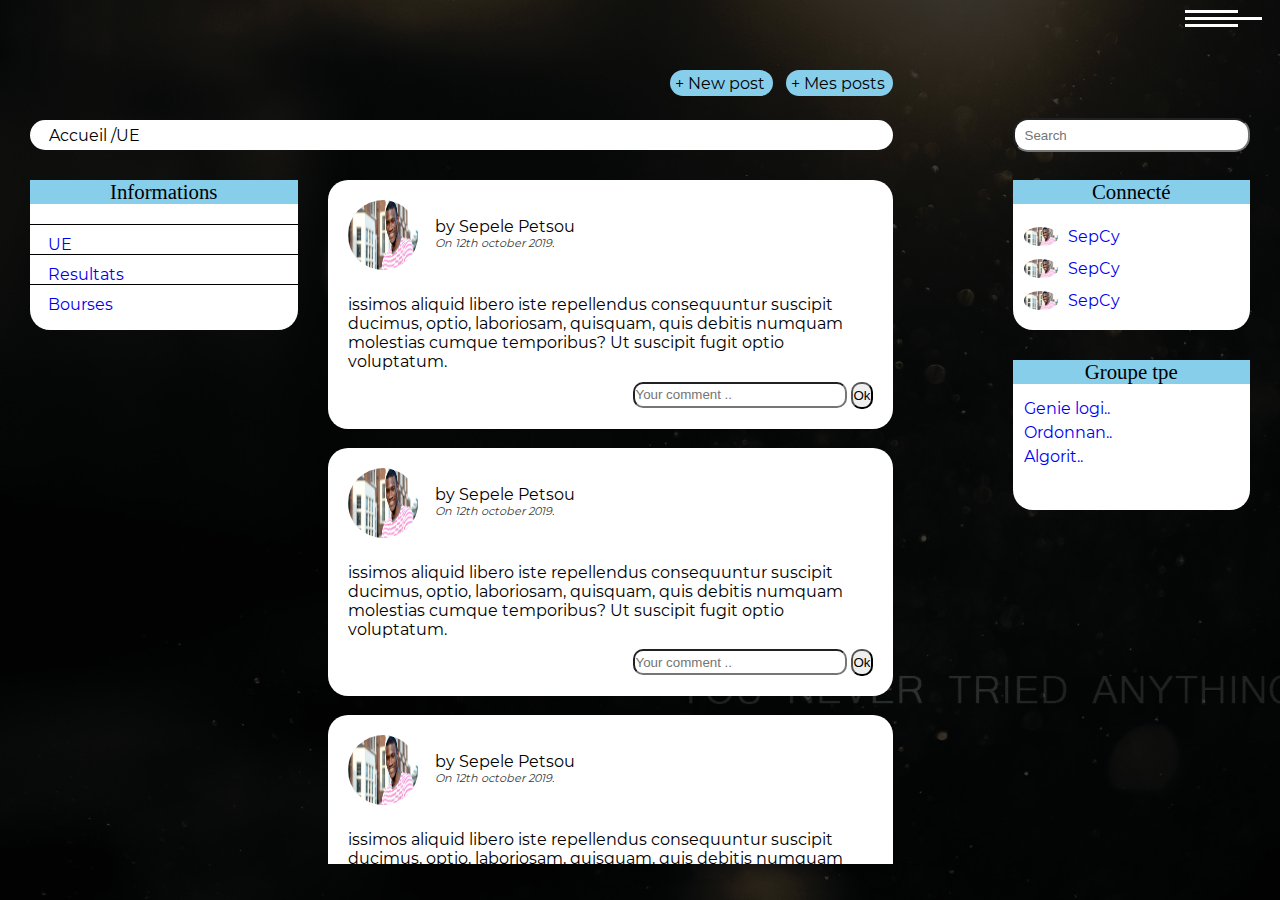
==== index.html @ 23974f5c "Basic layout which needs some styling" ====
<!DOCTYPE html>
<html>
<head>
  <meta charset="utf-8">
  <meta name="viewport" content="width=device-width, initial-scale=1.0">
  <meta http-equiv="X-UA-Compatible" content="IE=edge">
  <title>LAB_PROGRESS</title>

<!--Link for custom styles -->
  <link rel="stylesheet" href="css/main.css">

</head>
<body>


<div class="chat">
  <div class="chat-info">
    <span class="chat-receiver--pseudo">Sepcy</span>
  </div><br>
  <div class="chat-body">
    <div class="chat-receiver--message">Bjr</div>
    <div class="chat-sender--message">Bjr comment tu vas?</div>
    <div class="chat-receiver--message">cva et toi ?</div>
    <div class="chat-sender--message">c tranquilles</div>
    <div class="chat-receiver--message">cva et toi ?</div>
    <div class="chat-sender--message">c tranquilles</div>
  </div>
  <div class="chat-submit">
      <input type="text" class="chat-message">
      <i>Ok</i>
    </div>
</div>

<div class="info-groupe">
  <span class="close-icon">x</span>
  <div class="ue-groupe">
    Genie logiciel
  </div>
  <div class="name-group">
    <table>
      <tr>
          <td>Nom</td>
          <td>Nom</td>
          <td>Nom</td>
      </tr>
    </table>
  </div>
</div>
<div class="container">
  <div class="post-wrapper">
    <div class="add-post">
      <p><span>+</span> New post</p>
    </div>
    <div class="myPost">
      <p><span>+</span> Mes posts</p>
    </div>
  </div>

<!-- Header area -->

  <header class="header">
    <div class="MenuIcon">
      <div id="MenuLine"></div>
    </div>
  </header>
  <div class="MainMenu">
    <figure class="image-profile">
        <img src="images/profile.jpg" alt="Profile" width="80px" height="80" id="image-profile">
    </figure>
    <figcaption>
      Sepele petsou
    </figcaption>
    <ul>
      <li class="item personal"><a href="profile.html">Personal</a> <div class="line"></div></li>
      <li class="item account"><a href="account.html">Account</a><div class="line"></div></li>
      <li class="item logout"><a href="#">Logout</a> <div class="line"></div></li>
    </ul>
    <div id="close-icon">
      croix
    </div>
  </div>

<!-- Breadcrumb And search bar -->
  <div class="breadcrumb">
        <a href="index.html">Accueil /</a>
        <a href="#">UE</a>
  </div>
  <input type="text" placeholder="Search" name="search" id="search">


  <!-- Left block -->
  <div class="block general-information">
    <div class="information-title">
    Informations
    </div>

    <div class="informationMenu">
    <ul>
      <li><a href="#" class="course">UE</a>
        <ul class="courses-list">
            <li><a href="#">Genie logiciel</a></li>
            <li><a href="#">Ordonnacement</a>
              <ul>
                <li><a href="#">Programmes</a></li>
                <li><a href="#">Notes</a></li>
              </ul>
            </li>
            <li><a href="#">Algorithmique</a></li>
        </ul>

      </li>
      <li><a href="#">Resultats</a></li>
      <li><a href="#">Bourses</a></li>
    </ul>
    </div>
  </div>


  <!--Main content -->
  <div class="main-content">
    <div class="content-1">
      <div class="post-title">
        <img src="images/profile.jpg" alt="Image de profile" class="post-image" width="70px" height="70px">
        <div class="info-post"><span class="post-name">by Sepele Petsou</span>
          <span class="post-date"><em>On 12th october 2019.</em></span></div>

      </div>
      <div class="post">
        <p>
          issimos aliquid libero iste repellendus consequuntur suscipit ducimus, optio, laboriosam, quisquam, quis debitis numquam molestias cumque temporibus? Ut suscipit fugit optio voluptatum.
        </p>
      </div>

      <div class="comment-section">
        <input type="text" placeholder="Your comment .." id="comment">
        <input type="submit" id="submitButton" value="Ok">
      </div>

    </div><br>
    <div class="content-1">
      <div class="post-title">
        <img src="images/profile.jpg" alt="Image de profile" class="post-image" width="70px" height="70px">
        <div class="info-post"><span class="post-name">by Sepele Petsou</span>
          <span class="post-date"><em>On 12th october 2019.</em></span></div>

      </div>
      <div class="post">
        <p>
          issimos aliquid libero iste repellendus consequuntur suscipit ducimus, optio, laboriosam, quisquam, quis debitis numquam molestias cumque temporibus? Ut suscipit fugit optio voluptatum.
        </p>
      </div>

      <div class="comment-section">
        <input type="text" placeholder="Your comment .." id="comment">
        <input type="submit" id="submitButton" value="Ok">
      </div>

    </div><br> <div class="content-1">
      <div class="post-title">
        <img src="images/profile.jpg" alt="Image de profile" class="post-image" width="70px" height="70px">
        <div class="info-post"><span class="post-name">by Sepele Petsou</span>
          <span class="post-date"><em>On 12th october 2019.</em></span></div>

      </div>
      <div class="post">
        <p>
          issimos aliquid libero iste repellendus consequuntur suscipit ducimus, optio, laboriosam, quisquam, quis debitis numquam molestias cumque temporibus? Ut suscipit fugit optio voluptatum.
        </p>
      </div>

      <div class="comment-section">
        <input type="text" placeholder="Your comment .." id="comment">
        <input type="submit" id="submitButton" value="Ok">
      </div>

    </div><br> <div class="content-1">
      <div class="post-title">
        <img src="images/profile.jpg" alt="Image de profile" class="post-image" width="70px" height="70px">
        <div class="info-post"><span class="post-name">by Sepele Petsou</span>
          <span class="post-date"><em>On 12th october 2019.</em></span></div>

      </div>
      <div class="post">
        <p>
          issimos aliquid libero iste repellendus consequuntur suscipit ducimus, optio, laboriosam, quisquam, quis debitis numquam molestias cumque temporibus? Ut suscipit fugit optio voluptatum.
        </p>
      </div>

      <div class="comment-section">
        <input type="text" placeholder="Your comment .." id="comment">
        <input type="submit" id="submitButton" value="Ok">
      </div>

    </div><br> <div class="content-1">
      <div class="post-title">
        <img src="images/profile.jpg" alt="Image de profile" class="post-image" width="70px" height="70px">
        <div class="info-post"><span class="post-name">by Sepele Petsou</span>
          <span class="post-date"><em>On 12th october 2019.</em></span></div>

      </div>
      <div class="post">
        <p>
          issimos aliquid libero iste repellendus consequuntur suscipit ducimus, optio, laboriosam, quisquam, quis debitis numquam molestias cumque temporibus? Ut suscipit fugit optio voluptatum.
        </p>
      </div>

      <div class="comment-section">
        <input type="text" placeholder="Your comment .." id="comment">
        <input type="submit" id="submitButton" value="Ok">
      </div>

    </div><br> <div class="content-1">
      <div class="post-title">
        <img src="images/profile.jpg" alt="Image de profile" class="post-image" width="70px" height="70px">
        <div class="info-post"><span class="post-name">by Sepele Petsou</span>
          <span class="post-date"><em>On 12th october 2019.</em></span></div>

      </div>
      <div class="post">
        <p>
          issimos aliquid libero iste repellendus consequuntur suscipit ducimus, optio, laboriosam, quisquam, quis debitis numquam molestias cumque temporibus? Ut suscipit fugit optio voluptatum.
        </p>
      </div>

      <div class="comment-section">
        <input type="text" placeholder="Your comment .." id="comment">
        <input type="submit" id="submitButton" value="Ok">
      </div>

    </div><br> <div class="content-1">
      <div class="post-title">
        <img src="images/profile.jpg" alt="Image de profile" class="post-image" width="70px" height="70px">
        <div class="info-post"><span class="post-name">by Sepele Petsou</span>
          <span class="post-date"><em>On 12th october 2019.</em></span></div>

      </div>
      <div class="post">
        <p>
          issimos aliquid libero iste repellendus consequuntur suscipit ducimus, optio, laboriosam, quisquam, quis debitis numquam molestias cumque temporibus? Ut suscipit fugit optio voluptatum.
        </p>
      </div>

      <div class="comment-section">
        <input type="text" placeholder="Your comment .." id="comment">
        <input type="submit" id="submitButton" value="Ok">
      </div>

    </div><br>
  </div><br>




    <!-- Right content -->
    <div class="connected-users">
      <div class="users-content-title">
        Connecté
      </div>

      <div class="users-content">
        <div class="item">
          <a href="#" class="users"><img src="images/profile.jpg" alt="" class="img-profile"><span class="profile-name">SepCy</span></a>
        </div>
        <div class="item"><a href="#" class="users"><img src="images/profile.jpg" alt="" class="img-profile"><span class="profile-name">SepCy</span></a></div>
        <div class="item"><a href="#" class="users"><img src="images/profile.jpg" alt="" class="img-profile"><span class="profile-name">SepCy</span></a></div>

      </div>

    </div>

    <div class="group-tpe">
      <div class="groupe-tpe-title">
        Groupe tpe
      </div>

      <div class="groupe-tpe-content">
          <div class="tpe-item"><a href="#" class="tpe-link">Genie logi..</a></div>
          <div class="tpe-item"><a href="#" class="tpe-link">Ordonnan..</a></div>
          <div class="tpe-item"><a href="#" class="tpe-link">Algorit..</a></div>
      </div>

    </div>
     <!--  <div class="footer">
         <p class="item-1">About us</p>
         <p class="item-2">Contact us</p>
     </div> -->

<!-- Footer Area -->
</div>
  <br>

<!-- Scripts links -->
<script src="vendor/jquery/jquery.js"></script>
<script src="js/main.js"></script>

</body>
</html>
---- css/main.css ----
@font-face {
  font-family: Montserrat-Regular;
  src: url("../fonts/montserrat/Montserrat-Regular.ttf"); }
@font-face {
  font-family: Montserrat-Bold;
  src: url("../fonts/montserrat/Montserrat-Bold.ttf"); }
html, body {
  position: fixed;
  width: 100vw;
  height: 100vh;
  font-size: 1em;
  font-family: Montserrat-Regular;
  margin: 0;
  padding: 0;
  background-size: cover; }
  @media (max-width: 805px) {
    html, body {
      position: relative; } }
  @media (max-width: 420px) {
    html, body {
      position: fixed; } }

* {
  margin: 0;
  padding: 0; }

.container {
  height: 100vh;
  background-color: #141414;
  background-image: url("../images/never.jpg");
  background-size: cover;
  background-blend-mode: soft-light; }

::-webkit-scrollbar {
  display: none;
  width: 10px; }

/* Track */
::-webkit-scrollbar-track {
  box-shadow: inset 0 0 5px grey;
  border-radius: 10px; }

/* Handle */
::-webkit-scrollbar-thumb {
  background: blue;
  border-radius: 44px; }

/* Handle on hover */
::-webkit-scrollbar-thumb:hover {
  background: #b30000; }

header {
  /* background-color: skyblue; */ }

footer, .breadcrumb,
.content-1, .content-2,
.connected-users, .group-tpe {
  background-color: white; }

.MenuIcon {
  position: absolute;
  width: 6%;
  height: 6%;
  top: 7px;
  right: 0;
  margin-right: 30px;
  display: block; }
  @media (max-width: 420px) {
    .MenuIcon {
      width: 10%;
      top: 3.5px;
      margin-right: 10px; } }

#MenuLine {
  position: absolute;
  left: 15%;
  top: 10px;
  width: 100%;
  height: 3px;
  background-color: white;
  transition: all 0.3s; }
  @media (max-width: 420px) {
    #MenuLine {
      height: 4px;
      width: 95%; } }

.MenuIcon:hover {
  cursor: pointer;
  transition: all 0.3s; }

#MenuLine::before {
  position: absolute;
  content: '';
  bottom: 7px;
  width: 70%;
  height: 3px;
  background-color: white;
  transition: all 0.3s; }

#MenuLine::after {
  position: absolute;
  content: '';
  top: 7px;
  width: 70%;
  height: 3px;
  background-color: white;
  transition: all 0.3s; }

.MenuIcon:hover #MenuLine {
  width: 70%;
  transition: all 0.3s; }

.MenuIcon:hover #MenuLine::before {
  width: 140%;
  transition: all 0.3s; }

.MenuIcon:hover #MenuLine::after {
  width: 140%;
  transition: all 0.3s; }

.info-groupe {
  visibility: hidden;
  top: 20%;
  width: 50%;
  height: 60%;
  position: fixed;
  left: 50%;
  transform: translate(-50%);
  background: black;
  background-color: red;
  z-index: 300;
  box-shadow: 1px 4px 15px gray; }
  .info-groupe .close-icon {
    position: absolute;
    top: 2%;
    left: 93%;
    transform: scale(2); }
  .info-groupe .close-icon:hover {
    cursor: pointer; }
  @media (max-width: 420px) {
    .info-groupe {
      position: fixed;
      top: 15%;
      width: 83vw;
      height: 70vh;
      left: 30%;
      transform: translate(-25%); } }

.MainMenu {
  opacity: 1;
  position: fixed;
  top: 0;
  right: -300%;
  width: 30vw;
  height: 100vh;
  z-index: 100000;
  background-color: skyblue;
  display: flex;
  flex-direction: column;
  align-items: center;
  transition: all 0.3s ease-out; }
  @media (max-width: 420px) {
    .MainMenu {
      width: 40%;
      grid-column: 3/ span 3; } }
  .MainMenu #image-profile {
    margin-top: 80%;
    border-radius: 50%; }
  .MainMenu ul {
    margin-top: 20%; }
    .MainMenu ul .item {
      list-style: none;
      margin-top: 45%; }
      .MainMenu ul .item a {
        text-decoration: none;
        color: black; }
    .MainMenu ul .item:hover {
      cursor: pointer;
      color: white; }
    .MainMenu ul .line {
      margin-top: 5px;
      position: absolute;
      left: 49%;
      width: 18vw;
      height: 2px;
      background-color: white;
      transform: translate(-50%);
      transition: all .3s; }
    .MainMenu ul li:hover .line {
      width: 5vw;
      transition: all .3s; }
  .MainMenu #close-icon {
    margin-top: 40px;
    color: black;
    width: 40px;
    height: 40px; }
  .MainMenu #close-icon:hover {
    cursor: pointer; }

/* Breadcrumb */
.breadcrumb {
  display: flex;
  grid-column: 1 / 10;
  grid-row: 3 / 3;
  height: 30px;
  margin-right: 60px;
  margin-left: 30px;
  padding-left: 2%;
  border-radius: 20px; }
  .breadcrumb a {
    color: black;
    text-decoration: none;
    align-self: center; }
  @media (max-width: 805px) {
    .breadcrumb {
      grid-column: 1 / 13;
      margin-right: 30px;
      margin-left: 30px; } }
  @media (max-width: 420px) {
    .breadcrumb {
      grid-row: 2 / 2;
      grid-column: 1 / 13;
      margin-right: 10px;
      margin-left: 10px;
      height: 20px; } }

.container {
  grid-gap: 30px;
  position: absolute;
  display: grid;
  grid-template-columns: repeat(12, 1fr);
  grid-template-rows: repeat(12, 30px); }
  @media (max-width: 805px) {
    .container {
      grid-column-gap: 10px; } }
  @media (max-width: 420px) {
    .container {
      width: 100vw;
      height: 100vh;
      position: absolute;
      grid-column-gap: 10px;
      grid-row-gap: 15px; } }

#search {
  margin: 0 20px 0px 20px; }

/* ********************* *\
       HEADER AREA
\* ********************* */
header {
  grid-column: 1 / span 12;
  display: flex;
  height: 40px;
  z-index: 100;
  transition: all 0.3s ease-in-out;
  justify-content: flex-end; }
  header .notification-icon {
    margin-left: 86%;
    z-index: 101;
    color: white;
    align-self: center; }
  @media (max-width: 420px) {
    header {
      grid-column: 1 / 13;
      grid-row: 1 / 1;
      height: 30px; } }

.post-wrapper {
  grid-column: 1 / 10;
  grid-row: 2/2;
  display: flex;
  flex-direction: row;
  justify-content: flex-end;
  margin-right: 60px; }
  @media (max-width: 805px) {
    .post-wrapper {
      grid-column: 1 / 13;
      margin-right: 30px; } }
  @media (max-width: 420px) {
    .post-wrapper {
      display: none; } }

.add-post {
  margin-top: 10px;
  padding: 4px 8px 5px 5px;
  border-radius: 14px;
  background-color: skyblue;
  height: 17px; }

.myPost {
  margin-top: 10px;
  margin-left: 13px;
  padding: 4px 8px 5px 5px;
  border-radius: 14px;
  background-color: skyblue;
  height: 17px; }

.add-post:hover, .myPost:hover {
  cursor: pointer;
  background-color: white; }

#search {
  grid-column: 10 / 13;
  grid-row: 3 / 3;
  margin: 0 30px 0 30px;
  border-radius: 15px 15px 15px 15px;
  padding-left: 10px;
  align-self: center;
  height: 30px;
  /* height: 30%; */ }
  @media (max-width: 805px) {
    #search {
      grid-column: 1 / 8;
      grid-row: 1 / 1;
      margin-left: 30px;
      height: 60%;
      top: 30%;
      position: absolute;
      z-index: 398398393; } }
  @media (max-width: 420px) {
    #search {
      grid-column: 1 / 2;
      grid-row: 1 / 1;
      z-index: 398398393;
      margin: -5px 0 0 10px; } }

/* Left block */
.general-information {
  grid-row: 4 / span 3;
  grid-column: 1 / 4;
  margin-left: 30px;
  background-color: white;
  z-index: 10;
  display: flex;
  flex-direction: column;
  border-radius: 20px; }
  .general-information .information-title {
    background-color: skyblue;
    text-align: center;
    font-family: Monserrat-Bold;
    font-size: 1.3em; }
  .general-information .informationMenu {
    margin-top: 20px; }
    @media (max-width: 420px) {
      .general-information .informationMenu {
        margin-top: 0; } }
    .general-information .informationMenu ul li {
      position: relative;
      right: 0;
      list-style: none;
      width: 100%;
      padding-top: 10px;
      border-top: 1px solid black; }
      .general-information .informationMenu ul li a {
        text-decoration: none;
        margin-left: 18px; }
      .general-information .informationMenu ul li ul {
        position: absolute;
        visibility: hidden;
        left: 100%;
        opacity: 0;
        background-color: gray; }
    .general-information .informationMenu ul li:hover > ul {
      position: absolute;
      transition: all 0.3s;
      top: 0;
      margin-top: -1px;
      left: 100%;
      visibility: visible;
      opacity: 1;
      z-index: 100000; }
  @media (max-width: 805px) {
    .general-information {
      grid-column: 1 / 5;
      margin-right: 0px; } }
  @media (max-width: 420px) {
    .general-information {
      grid-column: 1 / 7;
      grid-row: 3 / span 3;
      margin-left: 10px; } }

.connected-users {
  grid-row: 4 / span 3;
  grid-column: 10/13;
  background-color: white;
  display: flex;
  flex-direction: column;
  margin: 0 30px 0 30px;
  border-radius: 20px; }
  .connected-users .users-content-title {
    background-color: skyblue;
    text-align: center;
    font-family: Monserrat-Bold;
    font-size: 1.3em; }
  .connected-users .users-content {
    margin-top: 10px; }
    .connected-users .users-content .item {
      display: flex;
      flex-direction: row;
      margin-left: 5%;
      margin-top: 13px; }
    .connected-users .users-content a {
      text-decoration: none; }
  .connected-users .img-profile {
    width: 15%;
    height: 100%;
    border-radius: 50%; }
  .connected-users .profile-name {
    position: absolute;
    margin-left: 10px; }
  @media (max-width: 420px) {
    .connected-users {
      display: none; } }
  @media (max-width: 805px) {
    .connected-users {
      grid-column: 1 / 5;
      grid-row: 7 / span 3;
      margin-left: 30px;
      margin-right: 0px; } }

/* Groupe tpe Area */
.group-tpe {
  grid-row: 7 / span 3;
  grid-column: 10/13;
  display: flex;
  flex-direction: column;
  margin: 0 30px 0 30px;
  border-radius: 20px; }
  .group-tpe .groupe-tpe-title {
    background-color: skyblue;
    text-align: center;
    font-family: Monserrat-Bold;
    font-size: 1.3em; }
  .group-tpe .groupe-tpe-content {
    display: flex;
    flex-direction: column;
    margin-top: 10px; }
    .group-tpe .groupe-tpe-content .tpe-item {
      margin-top: 5px;
      margin-left: 5%; }
      .group-tpe .groupe-tpe-content .tpe-item a {
        text-decoration: none; }
  @media (max-width: 805px) {
    .group-tpe {
      grid-column: 1 / 5;
      grid-row: 10 / span 3;
      margin-left: 30px;
      margin-right: 0px;
      margin-top: 0px; } }
  @media (max-width: 420px) {
    .group-tpe {
      grid-column: 6 / 13;
      grid-row: 3 / span 3;
      margin-right: 10px; } }

/* Main content */
.main-content {
  margin-right: 60px;
  grid-row: 4 / span 8;
  grid-column: 4 / 10;
  flex-direction: column;
  height: 76vh;
  overflow-y: scroll; }
  .main-content .content-1 {
    border-radius: 20px;
    position: relative;
    height: auto;
    padding: 20px;
    display: flex;
    flex-direction: column; }
    .main-content .content-1 .post-title {
      display: flex;
      flex-direction: row; }
      .main-content .content-1 .post-title img {
        border-radius: 50%; }
      .main-content .content-1 .post-title .info-post {
        margin-top: 17px;
        margin-left: 17px;
        display: flex;
        flex-direction: column; }
        .main-content .content-1 .post-title .info-post .post-date {
          font-size: 0.7em;
          opacity: 0.8; }
      @media (max-width: 420px) {
        .main-content .content-1 .post-title {
          padding: 5px; } }
    .main-content .content-1 .post {
      margin-top: 25px; }
      @media (max-width: 420px) {
        .main-content .content-1 .post {
          margin-top: 10px; } }
    .main-content .content-1 .comment-section {
      display: flex;
      flex-direction: row;
      margin-top: 2%;
      justify-content: flex-end; }
      .main-content .content-1 .comment-section #comment {
        border-radius: 10px;
        width: 40%;
        height: 22px; }
      .main-content .content-1 .comment-section #submitButton {
        border-radius: 10px;
        margin-left: 4px;
        height: 27px; }
  @media (max-width: 805px) {
    .main-content {
      grid-column: 5 / 13;
      margin-right: 30px; } }
  @media (max-width: 420px) {
    .main-content {
      grid-row: 6 / 12;
      grid-column: 1 / 13;
      margin: 0 10px 0 10px;
      height: 69vh; } }

/* Profile */
.profile-information {
  display: flex;
  flex-direction: column;
  margin-bottom: 10px; }
  .profile-information .item-1, .profile-information .item-2, .profile-information .item-3,
  .profile-information .item-4 {
    padding: 10px;
    display: flex;
    flex-direction: row; }

#personnal-form {
  padding: 15px;
  width: 100%;
  display: grid;
  grid-row-gap: 8px;
  grid-column-gap: 10px;
  grid-template-columns: repeat(2, 1fr);
  grid-template-rows: repeat(5, 1fr);
  align-self: center; }
  #personnal-form #label-nom {
    grid-column: 1 / 1;
    grid-row: 1 / 1; }
  #personnal-form #nom, #personnal-form #label-nom, #personnal-form #label-date, #personnal-form #date {
    margin-left: 30px; }
  #personnal-form #left, #personnal-form #label-prenom, #personnal-form #prenom, #personnal-form #label-place, #personnal-form #placeOfBirth, #personnal-form #submitPersonnal {
    margin-right: 30px; }
  #personnal-form #nom {
    grid-column: 1 / 1;
    grid-row: 2 / 2; }
  #personnal-form #label-prenom {
    grid-column: 2 / 2;
    grid-row: 1 / 1; }
  #personnal-form #prenom {
    grid-column: 2 / 2;
    grid-row: 2 / 2; }
  #personnal-form #label-date {
    grid-column: 1 / 1;
    grid-row: 3 / 3; }
  #personnal-form #date {
    grid-column: 1 / 1;
    grid-row: 4 / 4; }
  #personnal-form #label-place {
    grid-column: 2/ 2;
    grid-row: 3 / 3; }
  #personnal-form #placeOfBirth {
    grid-column: 2 / 2;
    grid-row: 4 / 4; }
  #personnal-form #submitPersonnal {
    grid-column: 2 / 2;
    grid-row: 5 / 5; }

.account-information {
  margin-top: 30px;
  padding: 10px;
  display: flex;
  flex-direction: column; }
  .account-information .item-1, .account-information .item-2, .account-information .item-3,
  .account-information .item-4 {
    padding: 10px;
    display: flex;
    flex-direction: row; }

#account-form {
  padding: 15px;
  width: 100%;
  display: grid;
  grid-row-gap: 8px;
  grid-column-gap: 10px;
  grid-template-columns: repeat(2, 1fr);
  grid-template-rows: repeat(3, 1fr);
  align-self: center; }
  #account-form #newPassword, #account-form #label-newPassword {
    margin-left: 30px; }
  #account-form #label-confirmPassword, #account-form #confirmPassword, #account-form #submitNewPassword {
    margin-right: 30px; }
  #account-form #label-newPassword {
    grid-column: 1 / 1;
    grid-row: 1 / 1; }
  #account-form #newPassword {
    grid-column: 1 / 1;
    grid-row: 2 / 2; }
  #account-form #label-confirmPassword {
    grid-column: 2 / 2;
    grid-row: 1 / 1; }
  #account-form #confirmPassword {
    grid-column: 2 / 2;
    grid-row: 2 / 2; }
  #account-form #submitNewPassword {
    grid-column: 2 / 2;
    grid-row: 3 / 3; }

.chat::before {
  content: 'x';
  position: absolute;
  background-color: black;
  border-radius: 50%;
  color: white;
  width: 20px;
  text-align: center;
  padding: 2px;
  cursor: pointer;
  right: -6%;
  top: -7.5%;
  opacity: 0.9; }

.chat {
  visibility: hidden;
  z-index: 10000000000;
  position: fixed;
  background-color: blue;
  bottom: 2%;
  left: 30px;
  width: 280px;
  height: 300px;
  display: flex;
  flex-direction: column;
  border-radius: 10px; }
  .chat .chat-info {
    display: flex;
    flex-direction: row;
    justify-content: flex-start;
    padding: 10px 0 10px 10px;
    background-color: skyblue; }
  .chat .chat-body {
    position: relative;
    padding: 10px;
    display: flex;
    flex-direction: column;
    background-color: white;
    overflow-y: scroll; }
    .chat .chat-body .chat-receiver--message, .chat .chat-body .chat-sender--message {
      border-radius: 14px;
      padding: 5px; }
    .chat .chat-body .chat-receiver--message {
      margin-top: 10px;
      background-color: gray;
      align-self: flex-start; }
    .chat .chat-body .chat-sender--message {
      margin-top: 5px;
      background-color: skyblue;
      align-self: flex-end; }
  .chat .chat-submit {
    margin-top: 5px;
    margin-bottom: 5px;
    margin-left: 2%; }
    .chat .chat-submit .chat-message {
      padding: 4px 2px 4px 7px;
      border-radius: 10px; }

/*# sourceMappingURL=main.css.map */
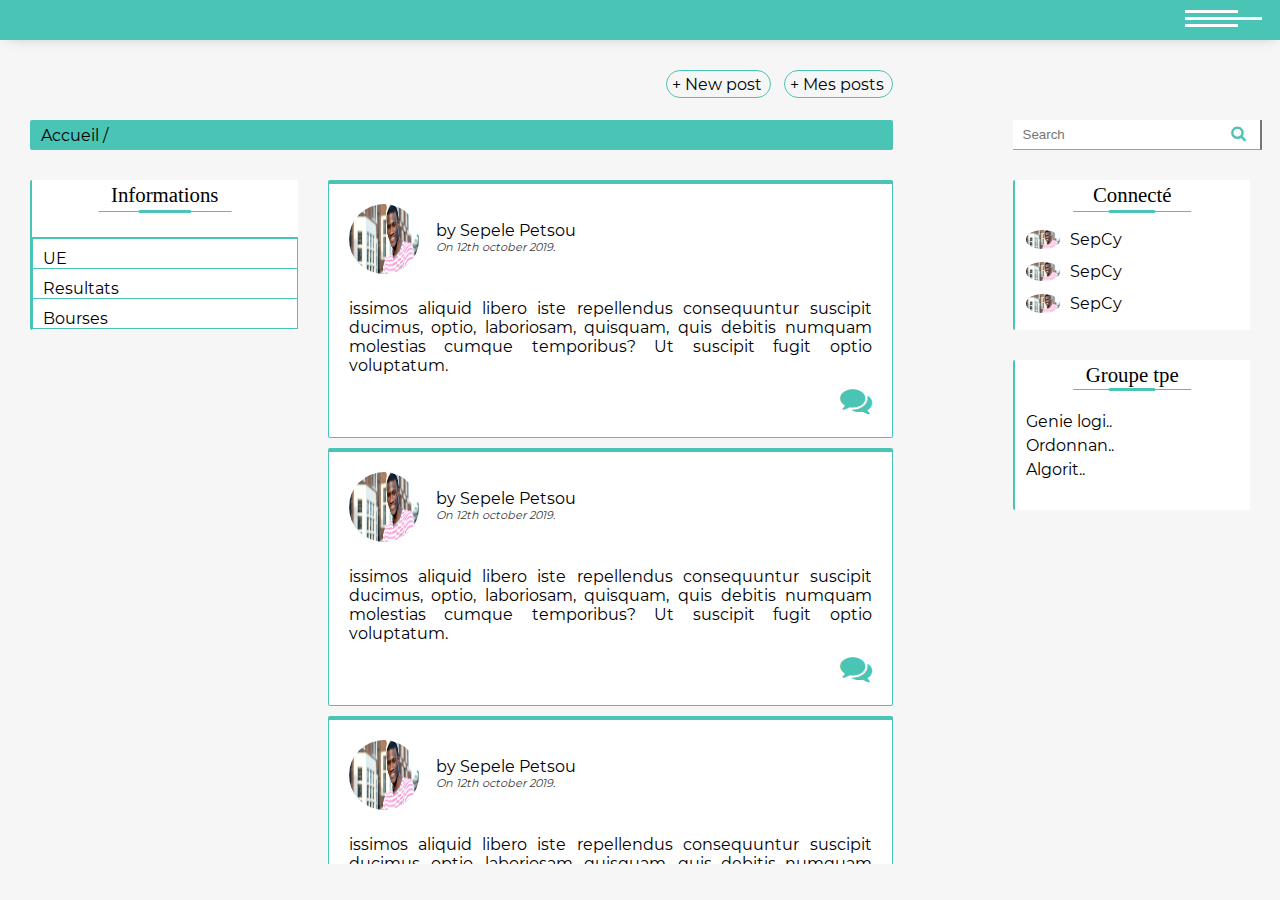
==== commit 9ddd4ef1: "Some changing" ====
--- a/index.html
+++ b/index.html
@@ -9,11 +9,12 @@
 <!--Link for custom styles -->
   <link rel="stylesheet" href="css/main.css">
 
+  <link rel="stylesheet" href="vendor/font-awesome-4.7.0/css/font-awesome.min.css">
+
 </head>
 <body>
 
-
-<div class="chat">
+<!-- <div class="chat">
   <div class="chat-info">
     <span class="chat-receiver--pseudo">Sepcy</span>
   </div><br>
@@ -29,7 +30,7 @@
       <input type="text" class="chat-message">
       <i>Ok</i>
     </div>
-</div>
+</div> -->
 
 <div class="info-groupe">
   <span class="close-icon">x</span>
@@ -76,17 +77,17 @@
       <li class="item logout"><a href="#">Logout</a> <div class="line"></div></li>
     </ul>
     <div id="close-icon">
-      croix
+      <span class="fa fa-times-circle fa-3x"></span>
     </div>
   </div>
 
 <!-- Breadcrumb And search bar -->
   <div class="breadcrumb">
         <a href="index.html">Accueil /</a>
-        <a href="#">UE</a>
-  </div>
-  <input type="text" placeholder="Search" name="search" id="search">
-
+  </div>
+  <div class="search-bar">
+  <input type="text" placeholder="Search" name="search" id="search"><i class="fa fa-search"></i>
+  </div>
 
   <!-- Left block -->
   <div class="block general-information">
@@ -96,7 +97,7 @@
 
     <div class="informationMenu">
     <ul>
-      <li><a href="#" class="course">UE</a>
+      <li><a href="#" class="course">UE</span></a>
         <ul class="courses-list">
             <li><a href="#">Genie logiciel</a></li>
             <li><a href="#">Ordonnacement</a>
@@ -132,123 +133,117 @@
       </div>
 
       <div class="comment-section">
-        <input type="text" placeholder="Your comment .." id="comment">
-        <input type="submit" id="submitButton" value="Ok">
-      </div>
-
-    </div><br>
-    <div class="content-1">
-      <div class="post-title">
-        <img src="images/profile.jpg" alt="Image de profile" class="post-image" width="70px" height="70px">
-        <div class="info-post"><span class="post-name">by Sepele Petsou</span>
-          <span class="post-date"><em>On 12th october 2019.</em></span></div>
-
-      </div>
-      <div class="post">
-        <p>
-          issimos aliquid libero iste repellendus consequuntur suscipit ducimus, optio, laboriosam, quisquam, quis debitis numquam molestias cumque temporibus? Ut suscipit fugit optio voluptatum.
-        </p>
-      </div>
-
-      <div class="comment-section">
-        <input type="text" placeholder="Your comment .." id="comment">
-        <input type="submit" id="submitButton" value="Ok">
-      </div>
-
-    </div><br> <div class="content-1">
-      <div class="post-title">
-        <img src="images/profile.jpg" alt="Image de profile" class="post-image" width="70px" height="70px">
-        <div class="info-post"><span class="post-name">by Sepele Petsou</span>
-          <span class="post-date"><em>On 12th october 2019.</em></span></div>
-
-      </div>
-      <div class="post">
-        <p>
-          issimos aliquid libero iste repellendus consequuntur suscipit ducimus, optio, laboriosam, quisquam, quis debitis numquam molestias cumque temporibus? Ut suscipit fugit optio voluptatum.
-        </p>
-      </div>
-
-      <div class="comment-section">
-        <input type="text" placeholder="Your comment .." id="comment">
-        <input type="submit" id="submitButton" value="Ok">
-      </div>
-
-    </div><br> <div class="content-1">
-      <div class="post-title">
-        <img src="images/profile.jpg" alt="Image de profile" class="post-image" width="70px" height="70px">
-        <div class="info-post"><span class="post-name">by Sepele Petsou</span>
-          <span class="post-date"><em>On 12th october 2019.</em></span></div>
-
-      </div>
-      <div class="post">
-        <p>
-          issimos aliquid libero iste repellendus consequuntur suscipit ducimus, optio, laboriosam, quisquam, quis debitis numquam molestias cumque temporibus? Ut suscipit fugit optio voluptatum.
-        </p>
-      </div>
-
-      <div class="comment-section">
-        <input type="text" placeholder="Your comment .." id="comment">
-        <input type="submit" id="submitButton" value="Ok">
-      </div>
-
-    </div><br> <div class="content-1">
-      <div class="post-title">
-        <img src="images/profile.jpg" alt="Image de profile" class="post-image" width="70px" height="70px">
-        <div class="info-post"><span class="post-name">by Sepele Petsou</span>
-          <span class="post-date"><em>On 12th october 2019.</em></span></div>
-
-      </div>
-      <div class="post">
-        <p>
-          issimos aliquid libero iste repellendus consequuntur suscipit ducimus, optio, laboriosam, quisquam, quis debitis numquam molestias cumque temporibus? Ut suscipit fugit optio voluptatum.
-        </p>
-      </div>
-
-      <div class="comment-section">
-        <input type="text" placeholder="Your comment .." id="comment">
-        <input type="submit" id="submitButton" value="Ok">
-      </div>
-
-    </div><br> <div class="content-1">
-      <div class="post-title">
-        <img src="images/profile.jpg" alt="Image de profile" class="post-image" width="70px" height="70px">
-        <div class="info-post"><span class="post-name">by Sepele Petsou</span>
-          <span class="post-date"><em>On 12th october 2019.</em></span></div>
-
-      </div>
-      <div class="post">
-        <p>
-          issimos aliquid libero iste repellendus consequuntur suscipit ducimus, optio, laboriosam, quisquam, quis debitis numquam molestias cumque temporibus? Ut suscipit fugit optio voluptatum.
-        </p>
-      </div>
-
-      <div class="comment-section">
-        <input type="text" placeholder="Your comment .." id="comment">
-        <input type="submit" id="submitButton" value="Ok">
-      </div>
-
-    </div><br> <div class="content-1">
-      <div class="post-title">
-        <img src="images/profile.jpg" alt="Image de profile" class="post-image" width="70px" height="70px">
-        <div class="info-post"><span class="post-name">by Sepele Petsou</span>
-          <span class="post-date"><em>On 12th october 2019.</em></span></div>
-
-      </div>
-      <div class="post">
-        <p>
-          issimos aliquid libero iste repellendus consequuntur suscipit ducimus, optio, laboriosam, quisquam, quis debitis numquam molestias cumque temporibus? Ut suscipit fugit optio voluptatum.
-        </p>
-      </div>
-
-      <div class="comment-section">
-        <input type="text" placeholder="Your comment .." id="comment">
-        <input type="submit" id="submitButton" value="Ok">
-      </div>
-
-    </div><br>
+        <div class="comment-icon"><i class="fa fa-comments fa-2x" ></i></div>
+      </div>
+
+    </div>
+    <div class="content-1">
+      <div class="post-title">
+        <img src="images/profile.jpg" alt="Image de profile" class="post-image" width="70px" height="70px">
+        <div class="info-post"><span class="post-name">by Sepele Petsou</span>
+          <span class="post-date"><em>On 12th october 2019.</em></span></div>
+
+      </div>
+      <div class="post">
+        <p>
+          issimos aliquid libero iste repellendus consequuntur suscipit ducimus, optio, laboriosam, quisquam, quis debitis numquam molestias cumque temporibus? Ut suscipit fugit optio voluptatum.
+        </p>
+      </div>
+
+      <div class="comment-section">
+        <div class="comment-icon"><i class="fa fa-comments fa-2x" ></i></div>
+      </div>
+
+    </div>
+    <div class="content-1">
+      <div class="post-title">
+        <img src="images/profile.jpg" alt="Image de profile" class="post-image" width="70px" height="70px">
+        <div class="info-post"><span class="post-name">by Sepele Petsou</span>
+          <span class="post-date"><em>On 12th october 2019.</em></span></div>
+
+      </div>
+      <div class="post">
+        <p>
+          issimos aliquid libero iste repellendus consequuntur suscipit ducimus, optio, laboriosam, quisquam, quis debitis numquam molestias cumque temporibus? Ut suscipit fugit optio voluptatum.
+        </p>
+      </div>
+
+      <div class="comment-section">
+        <div class="comment-icon"><i class="fa fa-comments fa-2x"></i></div>
+      </div>
+  </div>
+    <div class="content-1">
+      <div class="post-title">
+        <img src="images/profile.jpg" alt="Image de profile" class="post-image" width="70px" height="70px">
+        <div class="info-post"><span class="post-name">by Sepele Petsou</span>
+          <span class="post-date"><em>On 12th october 2019.</em></span></div>
+
+      </div>
+      <div class="post">
+        <p>
+          issimos aliquid libero iste repellendus consequuntur suscipit ducimus, optio, laboriosam, quisquam, quis debitis numquam molestias cumque temporibus? Ut suscipit fugit optio voluptatum.
+        </p>
+      </div>
+
+      <div class="comment-section">
+        <div class="comment-icon"><i class="fa fa-comments fa-2x"></i></div>
+      </div>
+
+    </div>
+    <div class="content-1">
+      <div class="post-title">
+        <img src="images/profile.jpg" alt="Image de profile" class="post-image" width="70px" height="70px">
+        <div class="info-post"><span class="post-name">by Sepele Petsou</span>
+          <span class="post-date"><em>On 12th october 2019.</em></span></div>
+
+      </div>
+      <div class="post">
+        <p>
+          issimos aliquid libero iste repellendus consequuntur suscipit ducimus, optio, laboriosam, quisquam, quis debitis numquam molestias cumque temporibus? Ut suscipit fugit optio voluptatum.
+        </p>
+      </div>
+
+      <div class="comment-section">
+        <div class="comment-icon"><i class="fa fa-comments fa-2x" ></i></div>
+      </div>
+  </div>
+    <div class="content-1">
+      <div class="post-title">
+        <img src="images/profile.jpg" alt="Image de profile" class="post-image" width="70px" height="70px">
+        <div class="info-post"><span class="post-name">by Sepele Petsou</span>
+          <span class="post-date"><em>On 12th october 2019.</em></span></div>
+
+      </div>
+      <div class="post">
+        <p>
+          issimos aliquid libero iste repellendus consequuntur suscipit ducimus, optio, laboriosam, quisquam, quis debitis numquam molestias cumque temporibus? Ut suscipit fugit optio voluptatum.
+        </p>
+      </div>
+
+      <div class="comment-section">
+        <div class="comment-icon"><i class="fa fa-comments fa-2x"></i></div>
+      </div>
+
+    </div>
+    <div class="content-1">
+      <div class="post-title">
+        <img src="images/profile.jpg" alt="Image de profile" class="post-image" width="70px" height="70px">
+        <div class="info-post"><span class="post-name">by Sepele Petsou</span>
+          <span class="post-date"><em>On 12th october 2019.</em></span></div>
+
+      </div>
+      <div class="post">
+        <p>
+          issimos aliquid libero iste repellendus consequuntur suscipit ducimus, optio, laboriosam, quisquam, quis debitis numquam molestias cumque temporibus? Ut suscipit fugit optio voluptatum.
+        </p>
+      </div>
+
+      <div class="comment-section">
+        <div class="comment-icon"><i class="fa fa-comments fa-2x"></i></div>
+      </div>
   </div><br>
 
-
+</div>
 
 
     <!-- Right content -->
--- a/css/main.css
+++ b/css/main.css
@@ -26,36 +26,27 @@
 
 .container {
   height: 100vh;
-  background-color: #141414;
-  background-image: url("../images/never.jpg");
-  background-size: cover;
-  background-blend-mode: soft-light; }
+  background-color: #f6f6f6; }
 
 ::-webkit-scrollbar {
   display: none;
   width: 10px; }
 
-/* Track */
-::-webkit-scrollbar-track {
-  box-shadow: inset 0 0 5px grey;
-  border-radius: 10px; }
-
-/* Handle */
-::-webkit-scrollbar-thumb {
-  background: blue;
-  border-radius: 44px; }
-
-/* Handle on hover */
-::-webkit-scrollbar-thumb:hover {
-  background: #b30000; }
-
 header {
-  /* background-color: skyblue; */ }
-
-footer, .breadcrumb,
-.content-1, .content-2,
+  -webkit-box-shadow: 1px 2px 15px -7px rgba(0, 0, 0, 0.35);
+  box-shadow: 1px 2px 15px -7px rgba(0, 0, 0, 0.35); }
+
+.breadcrumb, .general-information {
+  background-color: #4ac4b5; }
+
+header {
+  background-color: #4ac4b5; }
+
 .connected-users, .group-tpe {
-  background-color: white; }
+  background-color: #4ac4b5; }
+
+.content-1 {
+  background-color: #ffffff; }
 
 .MenuIcon {
   position: absolute;
@@ -77,7 +68,7 @@
   top: 10px;
   width: 100%;
   height: 3px;
-  background-color: white;
+  background-color: #fefefe;
   transition: all 0.3s; }
   @media (max-width: 420px) {
     #MenuLine {
@@ -94,8 +85,8 @@
   bottom: 7px;
   width: 70%;
   height: 3px;
-  background-color: white;
-  transition: all 0.3s; }
+  transition: all 0.3s;
+  background-color: #fefefe; }
 
 #MenuLine::after {
   position: absolute;
@@ -103,8 +94,8 @@
   top: 7px;
   width: 70%;
   height: 3px;
-  background-color: white;
-  transition: all 0.3s; }
+  transition: all 0.3s;
+  background-color: #fefefe; }
 
 .MenuIcon:hover #MenuLine {
   width: 70%;
@@ -154,11 +145,11 @@
   width: 30vw;
   height: 100vh;
   z-index: 100000;
-  background-color: skyblue;
+  background-color: #4ac4b5;
   display: flex;
   flex-direction: column;
   align-items: center;
-  transition: all 0.3s ease-out; }
+  transition: all 0.4s ease-out; }
   @media (max-width: 420px) {
     .MainMenu {
       width: 40%;
@@ -190,10 +181,12 @@
       width: 5vw;
       transition: all .3s; }
   .MainMenu #close-icon {
-    margin-top: 40px;
-    color: black;
-    width: 40px;
-    height: 40px; }
+    margin-top: 50px; }
+    .MainMenu #close-icon .fa-times-circle {
+      color: #ffff; }
+    .MainMenu #close-icon .fa-times-circle:hover {
+      transform: rotate(180deg);
+      transition: all .3s ease-out; }
   .MainMenu #close-icon:hover {
     cursor: pointer; }
 
@@ -205,8 +198,8 @@
   height: 30px;
   margin-right: 60px;
   margin-left: 30px;
-  padding-left: 2%;
-  border-radius: 20px; }
+  padding-left: 1.2%;
+  border-radius: 2px; }
   .breadcrumb a {
     color: black;
     text-decoration: none;
@@ -241,9 +234,6 @@
       grid-column-gap: 10px;
       grid-row-gap: 15px; } }
 
-#search {
-  margin: 0 20px 0px 20px; }
-
 /* ********************* *\
        HEADER AREA
 \* ********************* */
@@ -253,7 +243,8 @@
   height: 40px;
   z-index: 100;
   transition: all 0.3s ease-in-out;
-  justify-content: flex-end; }
+  justify-content: flex-end;
+  /* background-color: $second-color; */ }
   header .notification-icon {
     margin-left: 86%;
     z-index: 101;
@@ -284,7 +275,7 @@
   margin-top: 10px;
   padding: 4px 8px 5px 5px;
   border-radius: 14px;
-  background-color: skyblue;
+  border: 1px solid #4ac4b5;
   height: 17px; }
 
 .myPost {
@@ -292,83 +283,145 @@
   margin-left: 13px;
   padding: 4px 8px 5px 5px;
   border-radius: 14px;
-  background-color: skyblue;
+  border: 1px solid #4ac4b5;
   height: 17px; }
 
 .add-post:hover, .myPost:hover {
   cursor: pointer;
   background-color: white; }
 
+.search-bar input[type=text] + i {
+  z-index: 2;
+  position: absolute;
+  left: 92%;
+  top: 5px;
+  color: #4ac4b5; }
+  @media (max-width: 420px) {
+    .search-bar input[type=text] + i {
+      top: 1.5px; } }
+
+.search-bar input[type=text] + i:hover {
+  cursor: pointer; }
+
+.search-bar input[type=text]:focus {
+  border-color: #4ac4b5; }
+
 #search {
+  position: absolute;
+  top: 0;
+  bottom: 0;
+  left: 0;
+  width: 100%;
+  border-bottom: 1px solid #4ac4b5;
+  border-top: none;
+  border-left: none;
+  padding-left: 10px; }
+
+.search-bar {
+  position: relative;
   grid-column: 10 / 13;
   grid-row: 3 / 3;
   margin: 0 30px 0 30px;
-  border-radius: 15px 15px 15px 15px;
-  padding-left: 10px;
+  border-radius: 2px;
   align-self: center;
-  height: 30px;
-  /* height: 30%; */ }
-  @media (max-width: 805px) {
-    #search {
-      grid-column: 1 / 8;
+  height: 30px; }
+  @media (max-width: 805px) {
+    .search-bar {
+      position: absolute;
+      grid-column: 1 / 5;
       grid-row: 1 / 1;
       margin-left: 30px;
-      height: 60%;
-      top: 30%;
+      height: 90%;
+      width: 100%;
+      top: 25%;
+      z-index: 398398393; } }
+  @media (max-width: 420px) {
+    .search-bar {
       position: absolute;
-      z-index: 398398393; } }
-  @media (max-width: 420px) {
-    #search {
-      grid-column: 1 / 2;
+      grid-column: 1 / 5;
       grid-row: 1 / 1;
+      top: 35%;
+      width: 100%;
+      height: 70%;
       z-index: 398398393;
       margin: -5px 0 0 10px; } }
 
 /* Left block */
+.general-information::before {
+  position: relative;
+  content: '';
+  top: 20%;
+  left: 50%;
+  transform: translate(-50%);
+  width: 20%;
+  background-color: #4ac4b5;
+  height: 3px;
+  border-radius: 10px;
+  z-index: 2; }
+
+.general-information::after {
+  position: relative;
+  content: '';
+  top: -78.5%;
+  left: 50%;
+  transform: translate(-50%);
+  width: 50%;
+  background-color: #4ac4b5;
+  height: 0.5px; }
+
 .general-information {
+  background-color: #ffffff;
   grid-row: 4 / span 3;
   grid-column: 1 / 4;
   margin-left: 30px;
-  background-color: white;
   z-index: 10;
   display: flex;
   flex-direction: column;
-  border-radius: 20px; }
+  border-radius: 2px;
+  border-left: 2px solid #4ac4b5; }
   .general-information .information-title {
-    background-color: skyblue;
     text-align: center;
     font-family: Monserrat-Bold;
     font-size: 1.3em; }
   .general-information .informationMenu {
-    margin-top: 20px; }
+    margin-top: 30px; }
     @media (max-width: 420px) {
       .general-information .informationMenu {
         margin-top: 0; } }
-    .general-information .informationMenu ul li {
-      position: relative;
-      right: 0;
-      list-style: none;
-      width: 100%;
-      padding-top: 10px;
-      border-top: 1px solid black; }
-      .general-information .informationMenu ul li a {
-        text-decoration: none;
-        margin-left: 18px; }
-      .general-information .informationMenu ul li ul {
+    .general-information .informationMenu ul {
+      border: 1px solid #4ac4b5; }
+      .general-information .informationMenu ul li {
+        position: relative;
+        right: 0;
+        list-style: none;
+        width: 100%;
+        padding-top: 10px;
+        border-top: 1px solid #4ac4b5; }
+        .general-information .informationMenu ul li a {
+          color: black;
+          text-decoration: none;
+          margin: 10px; }
+        .general-information .informationMenu ul li ul {
+          position: absolute;
+          visibility: hidden;
+          left: 100%;
+          opacity: 0;
+          background-color: #4ac4b5;
+          border-left: 2px solid black;
+          border-right: 1px solid black;
+          border-bottom: 1px solid black;
+          border-top: 2px solid black; }
+          .general-information .informationMenu ul li ul li {
+            border-top: 1px solid black; }
+      .general-information .informationMenu ul li:hover > ul {
         position: absolute;
-        visibility: hidden;
+        transition: all 0.3s;
+        top: 0;
+        margin-top: -2px;
         left: 100%;
-        opacity: 0;
-        background-color: gray; }
-    .general-information .informationMenu ul li:hover > ul {
-      position: absolute;
-      transition: all 0.3s;
-      top: 0;
-      margin-top: -1px;
-      left: 100%;
-      visibility: visible;
-      opacity: 1;
-      z-index: 100000; }
+        visibility: visible;
+        opacity: 1;
+        z-index: 100000; }
   @media (max-width: 805px) {
     .general-information {
       grid-column: 1 / 5;
@@ -379,16 +432,38 @@
       grid-row: 3 / span 3;
       margin-left: 10px; } }
 
+.connected-users::before {
+  position: relative;
+  content: '';
+  top: 20%;
+  left: 50%;
+  transform: translate(-50%);
+  width: 20%;
+  background-color: #4ac4b5;
+  height: 3px;
+  border-radius: 10px;
+  z-index: 2; }
+
+.connected-users::after {
+  position: relative;
+  content: '';
+  top: -68%;
+  left: 50%;
+  transform: translate(-50%);
+  width: 50%;
+  background-color: #4ac4b5;
+  height: 0.5px; }
+
 .connected-users {
+  background-color: #ffffff;
   grid-row: 4 / span 3;
   grid-column: 10/13;
-  background-color: white;
   display: flex;
   flex-direction: column;
   margin: 0 30px 0 30px;
-  border-radius: 20px; }
+  border-radius: 2px;
+  border-left: 2px solid #4ac4b5; }
   .connected-users .users-content-title {
-    background-color: skyblue;
     text-align: center;
     font-family: Monserrat-Bold;
     font-size: 1.3em; }
@@ -400,6 +475,7 @@
       margin-left: 5%;
       margin-top: 13px; }
     .connected-users .users-content a {
+      color: black;
       text-decoration: none; }
   .connected-users .img-profile {
     width: 15%;
@@ -419,26 +495,50 @@
       margin-right: 0px; } }
 
 /* Groupe tpe Area */
+.group-tpe::before {
+  position: relative;
+  content: '';
+  top: 18.5%;
+  left: 50%;
+  transform: translate(-50%);
+  width: 20%;
+  background-color: #4ac4b5;
+  height: 3px;
+  border-radius: 10px;
+  z-index: 2; }
+
+.group-tpe::after {
+  position: relative;
+  content: '';
+  top: -59.7%;
+  left: 50%;
+  transform: translate(-50%);
+  width: 50%;
+  background-color: #4ac4b5;
+  height: 0.5px; }
+
 .group-tpe {
+  background-color: #ffffff;
   grid-row: 7 / span 3;
   grid-column: 10/13;
   display: flex;
   flex-direction: column;
   margin: 0 30px 0 30px;
-  border-radius: 20px; }
+  border-radius: 2px;
+  border-left: 2px solid #4ac4b5; }
   .group-tpe .groupe-tpe-title {
-    background-color: skyblue;
     text-align: center;
     font-family: Monserrat-Bold;
     font-size: 1.3em; }
   .group-tpe .groupe-tpe-content {
+    margin-top: 20px;
     display: flex;
-    flex-direction: column;
-    margin-top: 10px; }
+    flex-direction: column; }
     .group-tpe .groupe-tpe-content .tpe-item {
       margin-top: 5px;
       margin-left: 5%; }
       .group-tpe .groupe-tpe-content .tpe-item a {
+        color: black;
         text-decoration: none; }
   @media (max-width: 805px) {
     .group-tpe {
@@ -462,12 +562,18 @@
   height: 76vh;
   overflow-y: scroll; }
   .main-content .content-1 {
-    border-radius: 20px;
+    border-radius: 2px;
     position: relative;
     height: auto;
     padding: 20px;
     display: flex;
-    flex-direction: column; }
+    flex-direction: column;
+    margin-bottom: 10px;
+    border-left: 0.5px solid #4ac4b5;
+    border-right: 0.5px solid #4ac4b5;
+    border-bottom: 0.5px solid #4ac4b5;
+    border-top: 4px solid #4ac4b5;
+    text-align: justify; }
     .main-content .content-1 .post-title {
       display: flex;
       flex-direction: row; }
@@ -492,16 +598,15 @@
     .main-content .content-1 .comment-section {
       display: flex;
       flex-direction: row;
-      margin-top: 2%;
       justify-content: flex-end; }
-      .main-content .content-1 .comment-section #comment {
-        border-radius: 10px;
-        width: 40%;
-        height: 22px; }
-      .main-content .content-1 .comment-section #submitButton {
-        border-radius: 10px;
-        margin-left: 4px;
-        height: 27px; }
+      .main-content .content-1 .comment-section .fa-comments {
+        margin-top: 10px;
+        color: #4ac4b5;
+        transition: all .3s ease-in-out; }
+      .main-content .content-1 .comment-section .fa-comments:hover {
+        cursor: pointer;
+        transform: scale(1.08);
+        transition: all .3s ease-in-out; }
   @media (max-width: 805px) {
     .main-content {
       grid-column: 5 / 13;
